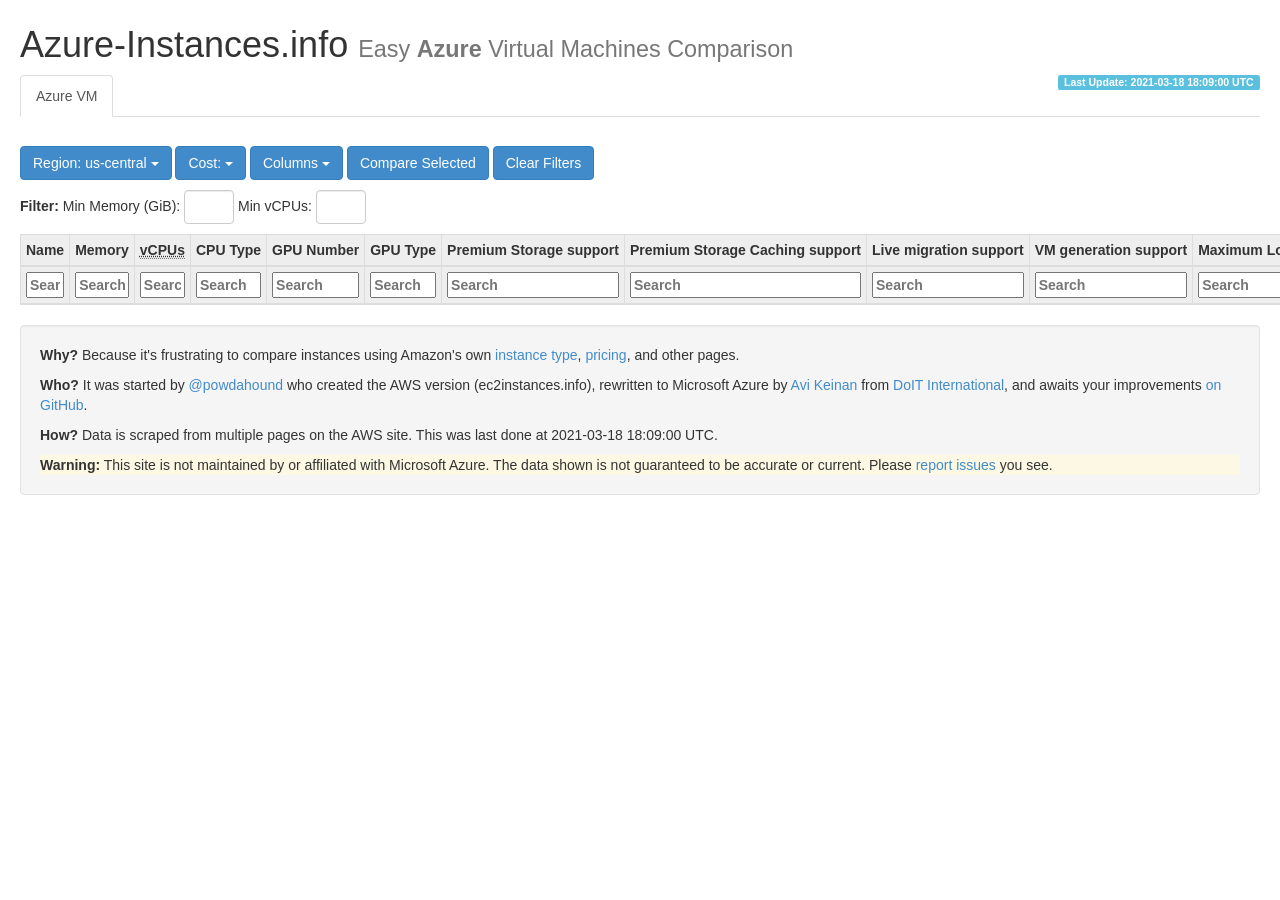
==== web/index.html @ b5442bc7 "initial commit" ====
<!DOCTYPE html>

<html lang="en">
  <head>
    <meta http-equiv="Content-Type" content="text/html; charset=utf-8">
    <title>Microsoft Azure Virtual Machine Comparison</title>
    <link rel="stylesheet" href="default.css" media="screen">
    <link rel="stylesheet" href="bootstrap/css/bootstrap.min.css" media="screen">
    <link rel="icon" type="image/png" href="favicon.png">
  </head>

  <body class="ec2instances">
    <div class="page-header">

      <!-- span class="pull-right">
        <a href="https://twitter.com/share" class="twitter-share-button" data-via="powdahound"></a>
        <iframe src="https://ghbtns.com/github-btn.html?user=powdahound&repo=ec2instances.info&type=star&count=true" frameborder="0" scrolling="0" width="100px" height="20px"></iframe>
      </span -->

      
    <h1>Azure-Instances.info <small>Easy <b>Azure</b> Virtual Machines Comparison</small></h1>
    

      <p class="pull-right label label-info">Last Update: 2021-03-18 18:09:00 UTC</p>
      <ul class="nav nav-tabs">
        <li role="presentation" class="active"><a href="/">Azure VM</a></li>
        <!-- li role="presentation" class=""><a href="/rds/">RDS</a></li -->
      </ul>
    </div>

    <div class="clear-fix"></div>

    


    

    <div class="row" id="menu">
      <div class="col-sm-12">
        <div class="btn-group" id='region-dropdown'>
          <a class="btn dropdown-toggle btn-primary" data-toggle="dropdown" href="#">
            <i class="icon-globe icon-white"></i>
            Region: <span class="text">us-central</span>
            <span class="caret"></span>
          </a>
          <ul class="dropdown-menu" role="menu" id="region-menu">
          </ul>
        </div>

        <div class="btn-group" id="cost-dropdown">
          <a class="btn dropdown-toggle btn-primary" data-toggle="dropdown" href="#">
            <i class="icon-shopping-cart icon-white"></i>
            Cost: <span class="text"></span>
            <span class="caret"></span>
          </a>
          <ul class="dropdown-menu" role="menu">
            <li><a href="javascript:;" duration="secondly">Secondly</a></li>
            <li><a href="javascript:;" duration="hourly">Hourly</a></li>
            <li><a href="javascript:;" duration="daily">Daily</a></li>
            <li><a href="javascript:;" duration="weekly">Weekly</a></li>
            <li><a href="javascript:;" duration="monthly">Monthly</a></li>
            <li><a href="javascript:;" duration="annually">Annually</a></li>
          </ul>
        </div>

        <div class="btn-group" id="filter-dropdown">
          <a class="btn dropdown-toggle btn-primary" data-toggle="dropdown" href="#">
            <i class="icon-filter icon-white"></i>
            Columns
            <span class="caret"></span>
          </a>
          <ul class="dropdown-menu" role="menu">
            <!-- table header elements inserted by js -->
          </ul>
        </div>

        <button class="btn btn-primary btn-compare"
          data-text-on="End Compare"
          data-text-off="Compare Selected">
          Compare Selected
        </button>

        <button class="btn btn-primary btn-clear">
          Clear Filters
        </button>
      </div>
    </div>

    <div class="form-inline" id="filters">
      <strong> Filter:</strong>
      Min Memory (GiB): <input data-action="datafilter" data-type="memory" class="form-control" />
      Min vCPUs: <input data-action="datafilter" data-type="vcpus" class="form-control" />
      <!-- Min Storage (GiB): <input data-action="datafilter" data-type="storage" class="form-control" / -->
    </div>

    <table cellspacing="0" class="table table-bordered table-hover table-condensed" id="data">
      <thead>
        <tr>
          <th class="name">Name</th>
          <!-- th class="apiname">API Name</th -->
          <th class="memory">Memory</th>
          <!-- th class="computeunits">
            <abbr title="One EC2 Compute Unit provides the equivalent CPU capacity of a 1.0-1.2 GHz 2007 Opteron or 2007 Xeon processor.">Compute Units (ECU)</abbr>
          </th -->
          <th class="vcpus">
            <abbr title="Each virtual CPU is a hyperthread of an Intel Xeon core for M3, C4, C3, R3, HS1, G2, I2, and D2">vCPUs</abbr>
          </th>
          <th class="cpu_type">CPU Type</th>
          <th class="gpu_number">GPU Number</th>
          <th class="gpu_type">GPU Type</th>
          <th class="premium_storage">Premium Storage support</th>
          <th class="premium_storage_cache">Premium Storage Caching support</th>

          <th class="live_migration">Live migration support</th>
          <th class="vm_generation">VM generation support</th>
          <th class="max_local_disk">Maximum Local Disks</th>
          <th class="max_data_disk">Maximum Data Disks</th>
          <th class="disk_iops">Disk IOPS</th>
          <th class="max_network">Maximum Network Interface</th>

          <th class="storage">Temporary Storage (Gb)</th>
          <th class="networkperf">Expected network bandwidth (Mbps)</th>

          <th class="low_priority">Low Priority cost</th>
          <th class="res1year">1 year reserved cost</th>
          <th class="res3year">3 year reserved cost</th>

          <th class="cost-ondemand cost-ondemand-linux">Linux Pay As You Go cost</th>
          <th class="cost-ondemand cost-ondemand-mswin">Windows Pay As You Go cost</th>
        </tr>
      </thead>
      <tbody>
      </tbody>
    </table>


    <div class="well">
      <p>
        <strong>Why?</strong>
        Because it's frustrating to compare instances using Amazon's own <a href="http://aws.amazon.com/ec2/instance-types/" target="_blank">instance type</a>, <a href="http://aws.amazon.com/ec2/pricing/" target="_blank">pricing</a>, and other pages.
      </p>
      <p>
        <strong>Who?</strong>
        It was started by <a href="http://twitter.com/powdahound" target="_blank">@powdahound</a> who created the AWS version (ec2instances.info), rewritten to Microsoft Azure by <a href="https://www.linkedin.com/in/avi-keinan-14828738/" target="_blank">Avi Keinan</a> from <a href="https://www.doit-intl.com/" target="_blank">DoIT International</a>, and awaits your improvements <a href="https://github.com/doitintl/azure-instances.info" target="_blank">on GitHub</a>.
      </p>
      <p>
        <strong>How?</strong>
        Data is scraped from multiple pages on the AWS site. This was last done at 2021-03-18 18:09:00 UTC.
      </p>

      <p class="bg-warning">
        <strong>Warning:</strong> This site is not maintained by or affiliated with Microsoft Azure. The data shown is not guaranteed to be accurate or current. Please <a href="http://github.com/doitintl/azure-instances.info/issues">report issues</a> you see.
      </p>

    </div>

    <script src="https://ajax.googleapis.com/ajax/libs/jquery/2.1.3/jquery.min.js" type="text/javascript" charset="utf-8"></script>
    <script src="bootstrap/js/bootstrap.min.js" type="text/javascript" charset="utf-8"></script>
    <script type="text/javascript" charset="utf8" src="https://cdn.datatables.net/1.10.13/js/jquery.dataTables.min.js"></script>
    <script type="text/javascript" charset="utf8" src="https://cdn.datatables.net/buttons/1.2.4/js/dataTables.buttons.min.js"></script>
    <script type="text/javascript" charset="utf8" src="https://cdn.datatables.net/buttons/1.2.4/js/buttons.flash.min.js"></script>
    <script type="text/javascript" charset="utf8" src="https://cdn.datatables.net/buttons/1.2.4/js/buttons.html5.min.js"></script>
    <script type="text/javascript" charset="utf8" src="https://cdn.datatables.net/buttons/1.2.4/js/buttons.print.min.js"></script>
    <script src="store/store.js" type="text/javascript" charset="utf-8"></script>
    
    <script src="default.js" type="text/javascript" charset="utf-8"></script>

  </body>
</html>
---- web/default.css ----
body {
  padding: 5px 20px;
}

.ec2instances .page-header {
  margin-top: 0;
  border-bottom: 0;
}

.dataTables_filter {
  float: right;
}

#menu {
  margin-bottom: 10px;
}

#filters {
  margin-bottom: 10px;
  /* float so that the search input from the data table below can share the same 'row' as the filters */
  float: left !important;
  min-width: 600px;
}

  #filters input {
    width: 5rem;
  }

#data {
  margin-top: 10px;
  clear: both;
}

#data a {
  color: #333;
  text-decoration: underline;
}

#data tr {
  background-color: white;
  cursor: pointer;
}

#data tr.highlight, #data tr.highlight:hover {
  background-color: #D3FFFF;
}

#data th, #data td {
  white-space: nowrap;
}

#data th {
  background-color: #eee;
}

#data th input[type="text"] {
  width: 100%;
}

#data td {
  font-size: 13px;
}

#data td.name {
  text-align: left;
}

#data td.memory {
  text-align: right;
}

#data td.computeunits {
  text-align: left;
}

#data td.storage {
  text-align: right;
}

#data td.architecture {
  text-align: right;
}

#data td.ioperf {
  text-align: left;
}

#data td.maxips {
  text-align: right;
}

#data td.maxenis {
  text-align: right;
}

#data td.apiname {
  text-align: left;
}

/* Bootstrap overrides */
.dropdown-menu .active a {
  color: #fff !important;
}

.dropdown-menu li > a:hover {
  background: #0044cc !important;
}

.share-url {
  text-align: left;
  margin-left: 5px;
  margin-bottom: 0px !important;
}

.btn-sm {
  height: 26px;
  padding: 3px 0px;
}

.well p:last-child {
  margin-bottom: 0;
}

/* DataTables: http://datatables.net/blog/Twitter_Bootstrap_2 */
table.table thead .sorting,
table.table thead .sorting_asc,
table.table thead .sorting_desc,
table.table thead .sorting_asc_disabled,
table.table thead .sorting_desc_disabled {
  cursor: pointer;
  *cursor: hand;
}

table.table thead .sorting { background: url('datatables/images/sort_both.png') no-repeat center right; }
table.table thead .sorting_asc { background: url('datatables/images/sort_asc.png') no-repeat center right; }
table.table thead .sorting_desc { background: url('datatables/images/sort_desc.png') no-repeat center right; }

table.table thead .sorting_asc_disabled { background: url('datatables/images/sort_asc_disabled.png') no-repeat center right; }
table.table thead .sorting_desc_disabled { background: url('datatables/images/sort_desc_disabled.png') no-repeat center right; }

/* This class is applied to the DataTables search box by our own code once it renders */
input.search {
  margin-left: 5px;
  width: 150px;
  display: inline;
}

/* Bootstrap overrides *******************************************************/
.tooltip-inner {
  /* let text wrap in tooltips */
  white-space: pre-wrap;
}

#region-menu {
  max-height: 500px;
  overflow-y: auto;
}
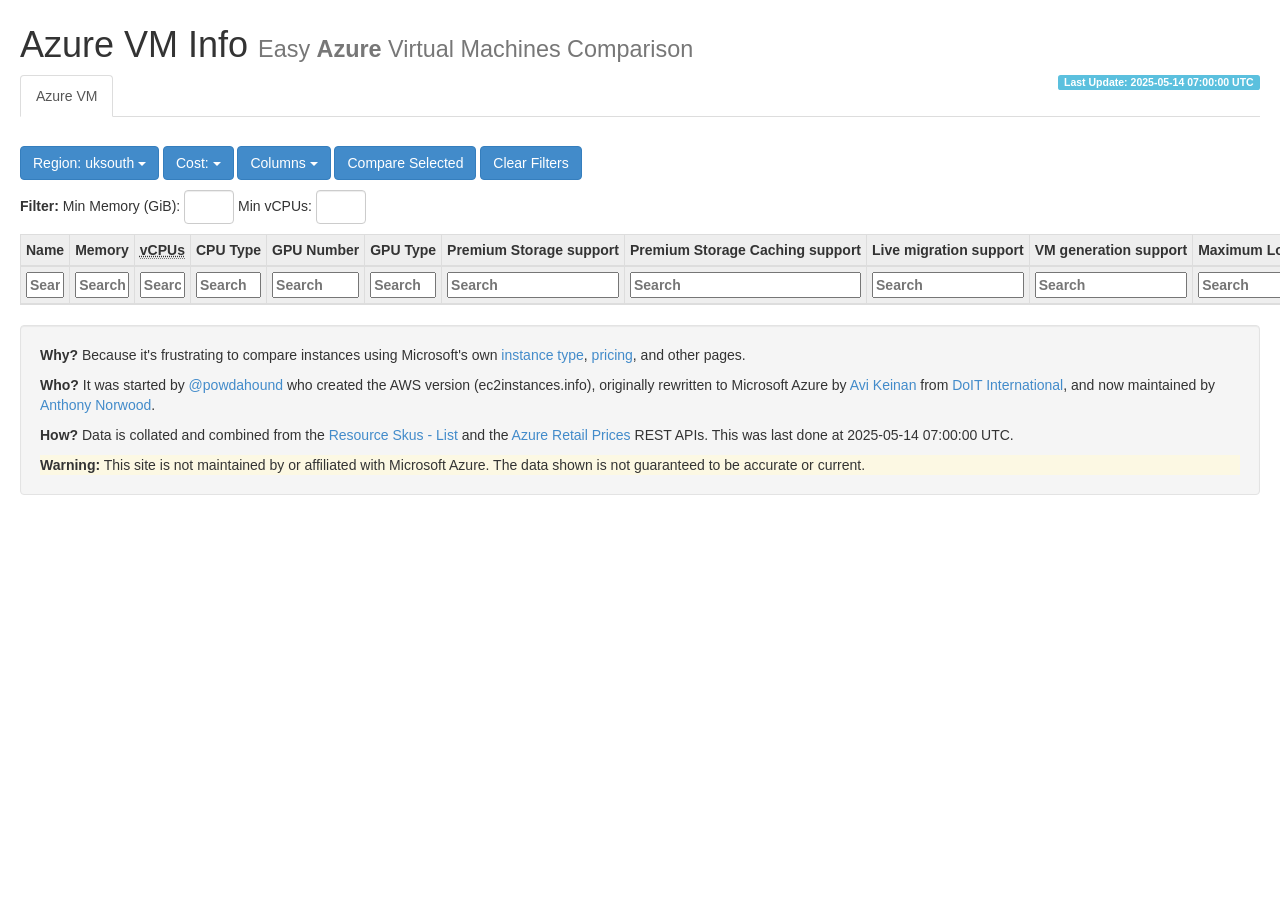
==== commit 975d6dd3: "Updated index page" ====
--- a/web/index.html
+++ b/web/index.html
@@ -9,7 +9,7 @@
     <link rel="icon" type="image/png" href="favicon.png">
   </head>
 
-  <body class="ec2instances">
+  <body class="azureinstances">
     <div class="page-header">
 
       <!-- span class="pull-right">
@@ -18,10 +18,10 @@
       </span -->
 
       
-    <h1>Azure-Instances.info <small>Easy <b>Azure</b> Virtual Machines Comparison</small></h1>
+    <h1>Azure VM Info <small>Easy <b>Azure</b> Virtual Machines Comparison</small></h1>
     
 
-      <p class="pull-right label label-info">Last Update: 2021-03-18 18:09:00 UTC</p>
+      <p class="pull-right label label-info">Last Update: 2025-05-14 07:00:00 UTC</p>
       <ul class="nav nav-tabs">
         <li role="presentation" class="active"><a href="/">Azure VM</a></li>
         <!-- li role="presentation" class=""><a href="/rds/">RDS</a></li -->
@@ -40,7 +40,7 @@
         <div class="btn-group" id='region-dropdown'>
           <a class="btn dropdown-toggle btn-primary" data-toggle="dropdown" href="#">
             <i class="icon-globe icon-white"></i>
-            Region: <span class="text">us-central</span>
+            Region: <span class="text">uksouth</span>
             <span class="caret"></span>
           </a>
           <ul class="dropdown-menu" role="menu" id="region-menu">
@@ -137,19 +137,20 @@
     <div class="well">
       <p>
         <strong>Why?</strong>
-        Because it's frustrating to compare instances using Amazon's own <a href="http://aws.amazon.com/ec2/instance-types/" target="_blank">instance type</a>, <a href="http://aws.amazon.com/ec2/pricing/" target="_blank">pricing</a>, and other pages.
+        Because it's frustrating to compare instances using Microsoft's own <a href="https://learn.microsoft.com/en-us/azure/virtual-machines/sizes/overview" target="_blank">instance type</a>, <a href="https://azure.microsoft.com/en-us/pricing/details/virtual-machines/windows/" target="_blank">pricing</a>, and other pages.
       </p>
       <p>
         <strong>Who?</strong>
-        It was started by <a href="http://twitter.com/powdahound" target="_blank">@powdahound</a> who created the AWS version (ec2instances.info), rewritten to Microsoft Azure by <a href="https://www.linkedin.com/in/avi-keinan-14828738/" target="_blank">Avi Keinan</a> from <a href="https://www.doit-intl.com/" target="_blank">DoIT International</a>, and awaits your improvements <a href="https://github.com/doitintl/azure-instances.info" target="_blank">on GitHub</a>.
+        It was started by <a href="http://twitter.com/powdahound" target="_blank">@powdahound</a> who created the AWS version (ec2instances.info), originally rewritten to Microsoft Azure by <a href="https://www.linkedin.com/in/avi-keinan-14828738/" target="_blank">Avi Keinan</a> from <a href="https://www.doit-intl.com/" target="_blank">DoIT International</a>, and now maintained by <a href="https://www.linkedin.com/in/anthonynorwood/" target="_blank">Anthony Norwood</a>.
+        <!-- awaits your improvements <a href="https://github.com/doitintl/azure-instances.info" target="_blank">on GitHub</a>. -->
       </p>
       <p>
         <strong>How?</strong>
-        Data is scraped from multiple pages on the AWS site. This was last done at 2021-03-18 18:09:00 UTC.
+        Data is collated and combined from the <a href="https://learn.microsoft.com/en-us/rest/api/compute/resource-skus/list?view=rest-compute-2025-02-01&tabs=HTTP#resourceskucapabilities" target="_blank">Resource Skus - List</a> and the <a href="https://learn.microsoft.com/en-us/rest/api/cost-management/retail-prices/azure-retail-prices#api-response-pagination" target="_blank">Azure Retail Prices</a> REST APIs. This was last done at 2025-05-14 07:00:00 UTC.
       </p>
 
       <p class="bg-warning">
-        <strong>Warning:</strong> This site is not maintained by or affiliated with Microsoft Azure. The data shown is not guaranteed to be accurate or current. Please <a href="http://github.com/doitintl/azure-instances.info/issues">report issues</a> you see.
+        <strong>Warning:</strong> This site is not maintained by or affiliated with Microsoft Azure. The data shown is not guaranteed to be accurate or current. <!--Please <a href="http://github.com/doitintl/azure-instances.info/issues">report issues</a> you see.-->
       </p>
 
     </div>
--- a/web/default.css
+++ b/web/default.css
@@ -2,7 +2,7 @@
   padding: 5px 20px;
 }
 
-.ec2instances .page-header {
+.azureinstances .page-header {
   margin-top: 0;
   border-bottom: 0;
 }
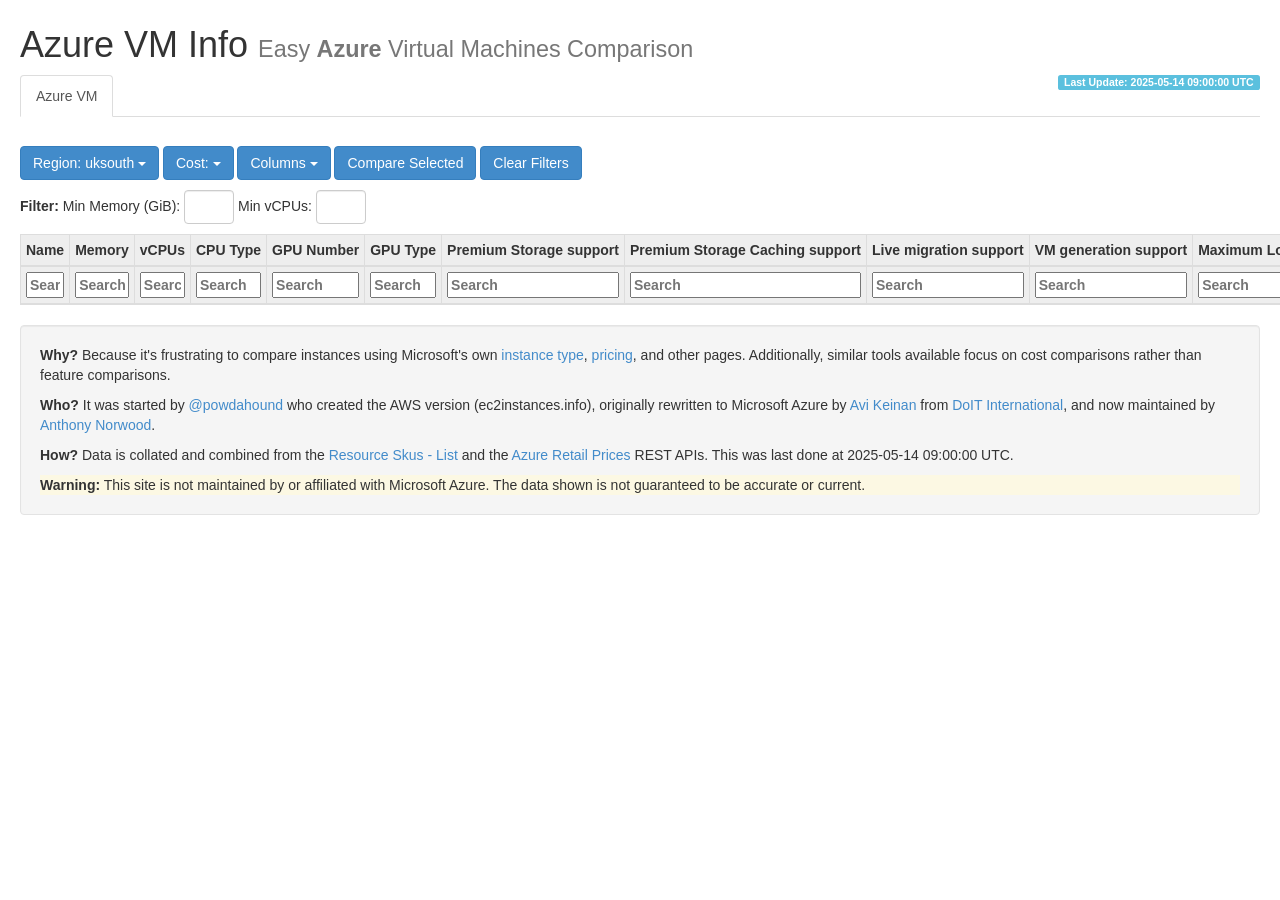
==== commit d7e6f1d6: "Updated spec features of VMs, updated html and js for homepage to change default columns" ====
--- a/web/index.html
+++ b/web/index.html
@@ -21,7 +21,7 @@
     <h1>Azure VM Info <small>Easy <b>Azure</b> Virtual Machines Comparison</small></h1>
     
 
-      <p class="pull-right label label-info">Last Update: 2025-05-14 07:00:00 UTC</p>
+      <p class="pull-right label label-info">Last Update: 2025-05-14 09:00:00 UTC</p>
       <ul class="nav nav-tabs">
         <li role="presentation" class="active"><a href="/">Azure VM</a></li>
         <!-- li role="presentation" class=""><a href="/rds/">RDS</a></li -->
@@ -102,9 +102,7 @@
           <!-- th class="computeunits">
             <abbr title="One EC2 Compute Unit provides the equivalent CPU capacity of a 1.0-1.2 GHz 2007 Opteron or 2007 Xeon processor.">Compute Units (ECU)</abbr>
           </th -->
-          <th class="vcpus">
-            <abbr title="Each virtual CPU is a hyperthread of an Intel Xeon core for M3, C4, C3, R3, HS1, G2, I2, and D2">vCPUs</abbr>
-          </th>
+          <th class="vcpus">vCPUs</th>
           <th class="cpu_type">CPU Type</th>
           <th class="gpu_number">GPU Number</th>
           <th class="gpu_type">GPU Type</th>
@@ -137,7 +135,7 @@
     <div class="well">
       <p>
         <strong>Why?</strong>
-        Because it's frustrating to compare instances using Microsoft's own <a href="https://learn.microsoft.com/en-us/azure/virtual-machines/sizes/overview" target="_blank">instance type</a>, <a href="https://azure.microsoft.com/en-us/pricing/details/virtual-machines/windows/" target="_blank">pricing</a>, and other pages.
+        Because it's frustrating to compare instances using Microsoft's own <a href="https://learn.microsoft.com/en-us/azure/virtual-machines/sizes/overview" target="_blank">instance type</a>, <a href="https://azure.microsoft.com/en-us/pricing/details/virtual-machines/windows/" target="_blank">pricing</a>, and other pages. Additionally, similar tools available focus on cost comparisons rather than feature comparisons.
       </p>
       <p>
         <strong>Who?</strong>
@@ -146,7 +144,7 @@
       </p>
       <p>
         <strong>How?</strong>
-        Data is collated and combined from the <a href="https://learn.microsoft.com/en-us/rest/api/compute/resource-skus/list?view=rest-compute-2025-02-01&tabs=HTTP#resourceskucapabilities" target="_blank">Resource Skus - List</a> and the <a href="https://learn.microsoft.com/en-us/rest/api/cost-management/retail-prices/azure-retail-prices#api-response-pagination" target="_blank">Azure Retail Prices</a> REST APIs. This was last done at 2025-05-14 07:00:00 UTC.
+        Data is collated and combined from the <a href="https://learn.microsoft.com/en-us/rest/api/compute/resource-skus/list?view=rest-compute-2025-02-01&tabs=HTTP#resourceskucapabilities" target="_blank">Resource Skus - List</a> and the <a href="https://learn.microsoft.com/en-us/rest/api/cost-management/retail-prices/azure-retail-prices#api-response-pagination" target="_blank">Azure Retail Prices</a> REST APIs. This was last done at 2025-05-14 09:00:00 UTC.
       </p>
 
       <p class="bg-warning">
